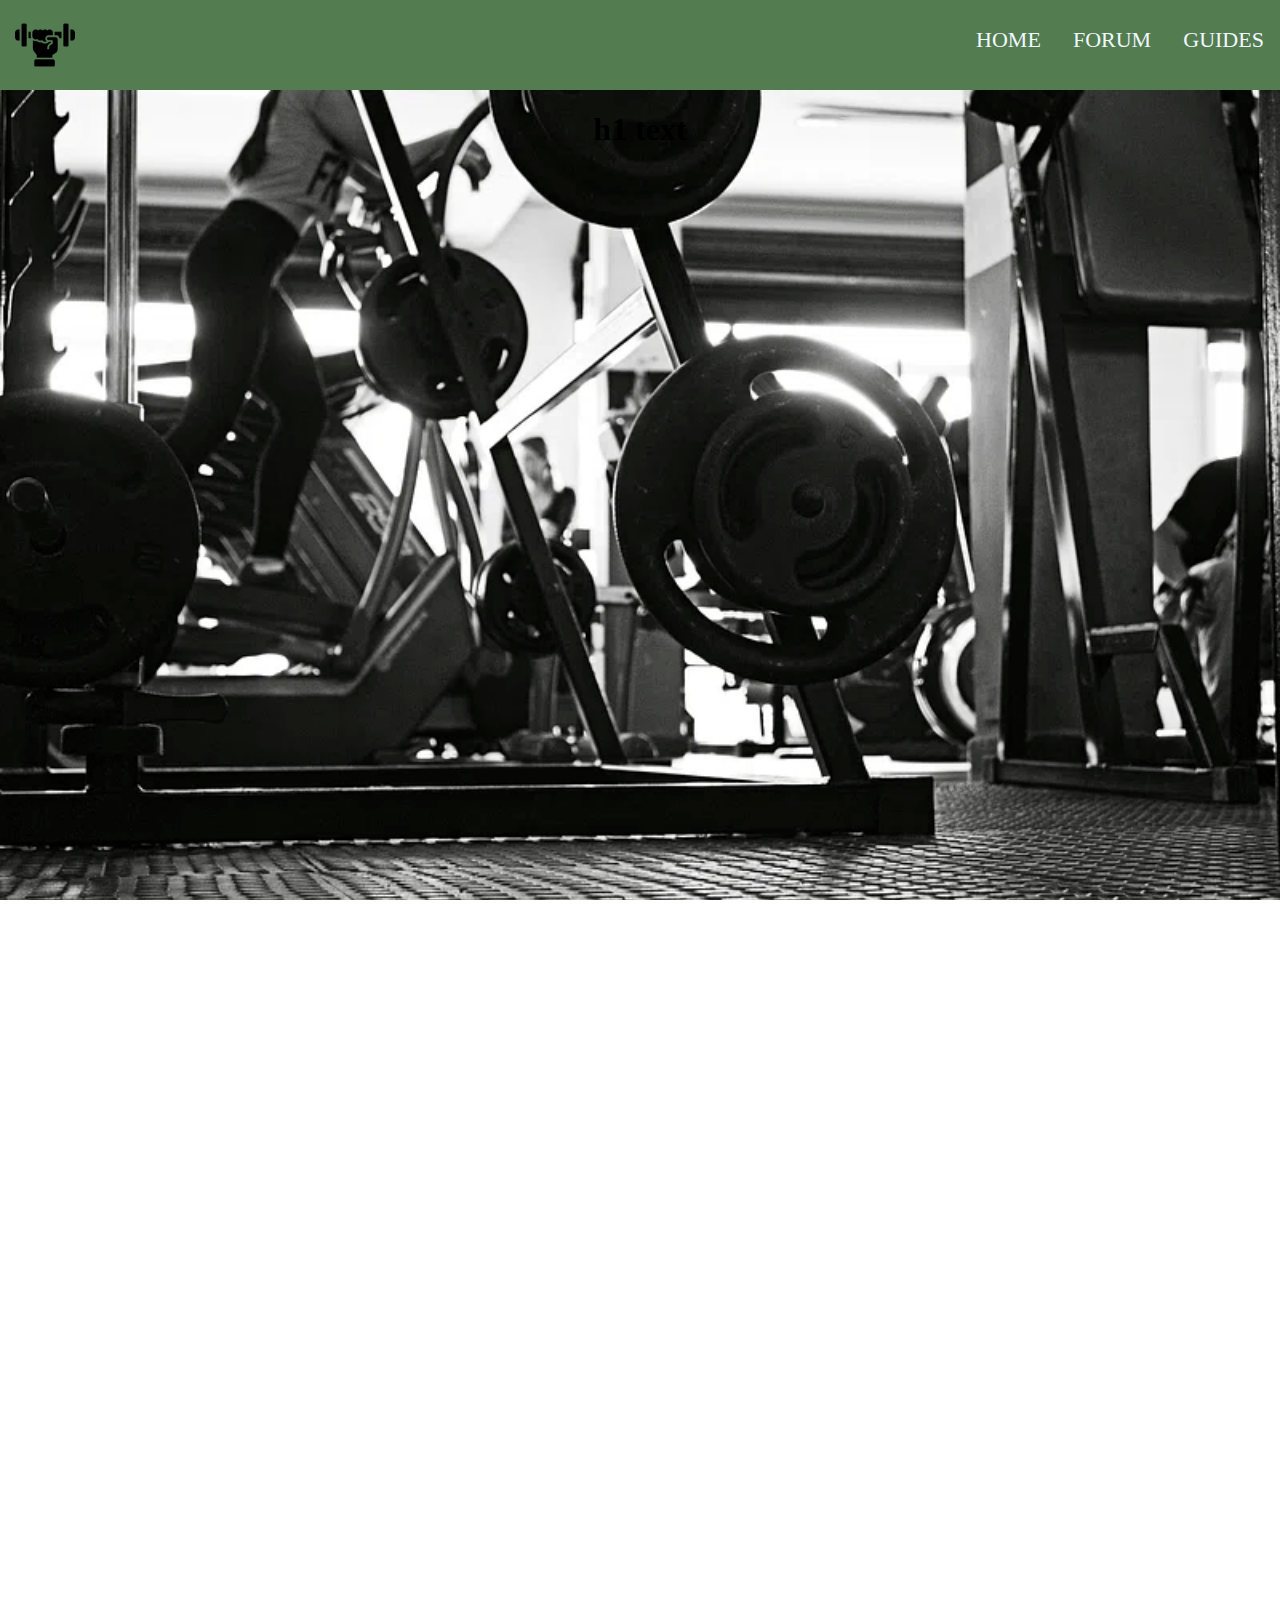
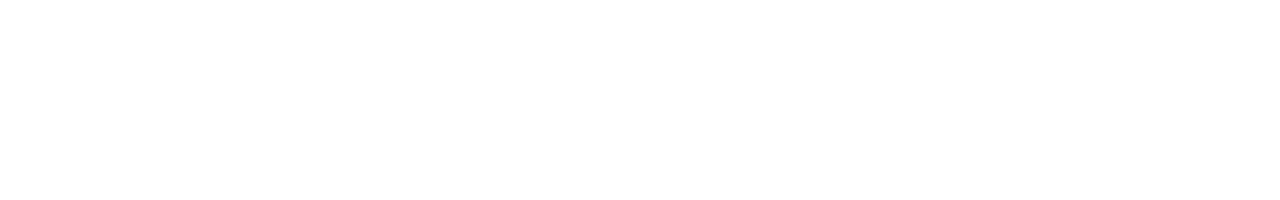
==== index.html @ c82b3e58 "v1" ====
<!DOCTYPE html>
<html lang="en">
<head>
    <meta charset="UTF-8">
    <meta http-equiv="X-UA-Compatible" content="IE=edge">
    <meta name="viewport" content="width=device-width, initial-scale=1.0">
    <link rel="stylesheet" href="css/style.css">
    <title>FitFam</title>
</head>
<body>
    <div id="wrapper">
        <header>
            <img src="img/logo.jpg" alt="logo" id="logo" >
            <nav>
              <a href="index.html">HOME</a>
              <a href="forum.html">FORUM</a>
              <a href="guides.html">GUIDES</a>
            </nav>
        </header>
        

        <main id="mainindex">
            <h1 class="center">h1 text</h1>
        </main>

    </div>
    
</body>
</html>
---- css/style.css ----
#wrapper {
    display: grid;
    height: 200vh;
    width: 100%;
    grid-template-rows: 10vh 90vh 30vh 50vh 10vh;
    grid-template-columns: 75vw 25vw;
    grid-template-areas:
        'hd hd'
        'mn mn'
        'dsc dsc'
        'etr etr'
        'ft ft';
}

body {
    margin: 0;
}

header {
    grid-area: hd;
    background-color:#537c50;
    position: fixed;
    display:flex;
    justify-content: space-between;
    left: 0;
    right: 0;
    height:10vh;
}

nav {
    display:flex;
    justify-content: space-around;
    width:25vw;
    padding-top: 3vh;
}

a {
    text-decoration: none;
    color:aliceblue;
    font-size: 22px;
}

#mainindex {
    grid-area: mn;
    background-image: url("../img/gym.jpg");
    /* background-position: center; */
    background-size:cover;
}

.center {
    text-align: center;
}
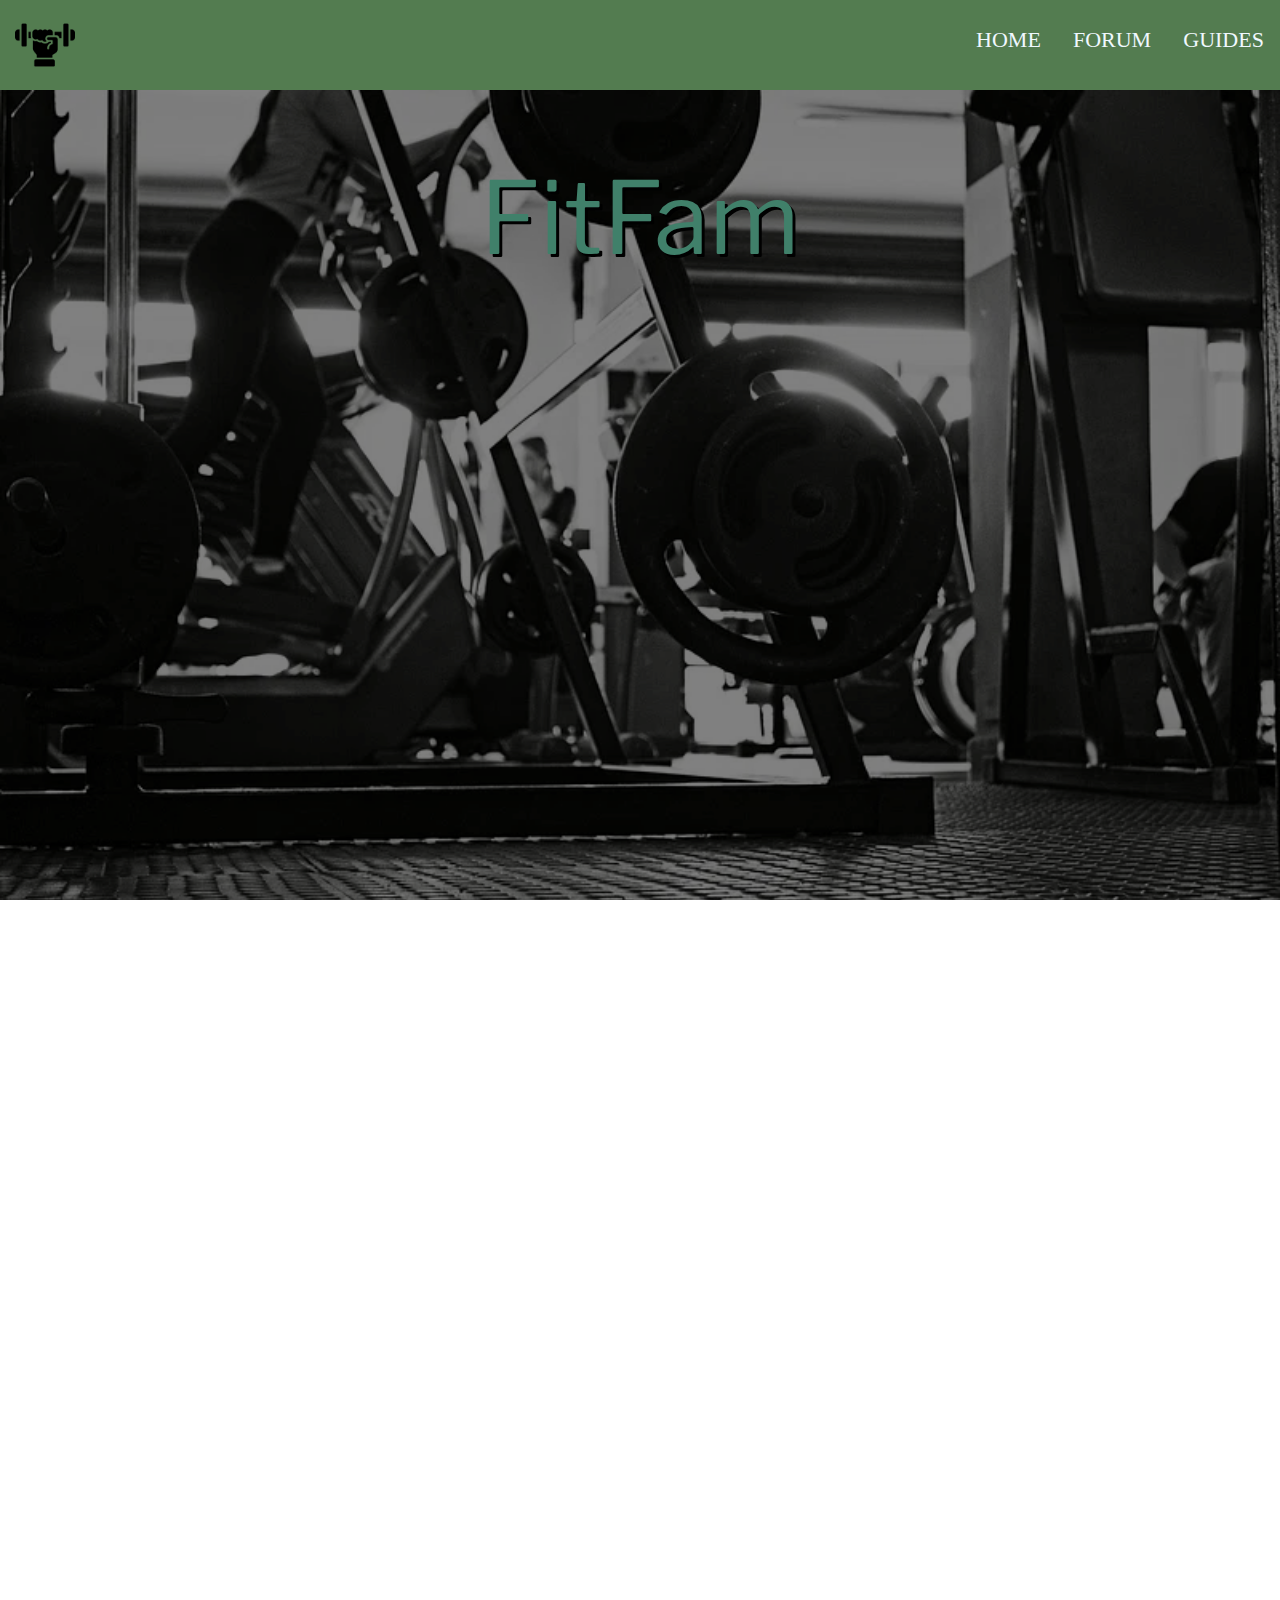
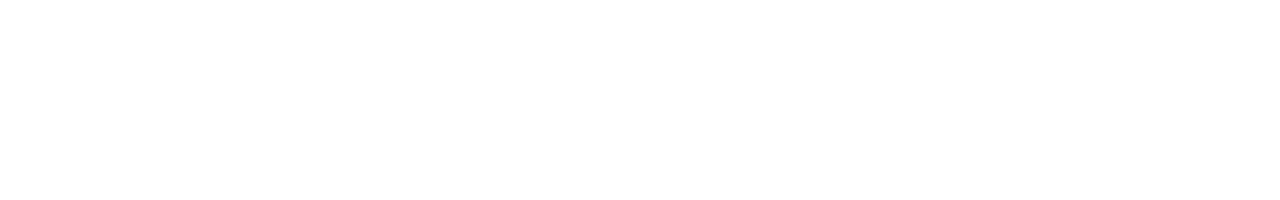
==== commit 02c9f1b2: "v1.1" ====
--- a/index.html
+++ b/index.html
@@ -20,7 +20,7 @@
         
 
         <main id="mainindex">
-            <h1 class="center">h1 text</h1>
+            <h1 class="center">FitFam</h1>
         </main>
 
     </div>
--- a/css/style.css
+++ b/css/style.css
@@ -1,13 +1,15 @@
+@import url('https://fonts.googleapis.com/css2?family=Libre+Franklin:wght@200;400&display=swap');
+
 #wrapper {
     display: grid;
     height: 200vh;
     width: 100%;
     grid-template-rows: 10vh 90vh 30vh 50vh 10vh;
-    grid-template-columns: 75vw 25vw;
+    grid-template-columns: 75% 25%;
     grid-template-areas:
         'hd hd'
         'mn mn'
-        'dsc dsc'
+        'desc desc'
         'etr etr'
         'ft ft';
 }
@@ -45,8 +47,17 @@
     background-image: url("../img/gym.jpg");
     /* background-position: center; */
     background-size:cover;
+    filter: brightness(50%)
 }
 
 .center {
     text-align: center;
+}
+
+h1 {
+    font-size:100px;
+    color:aquamarine;
+    text-shadow: 3px 3px black;
+    font-family: 'Libre Franklin', sans-serif;
+    font-weight: 400;
 }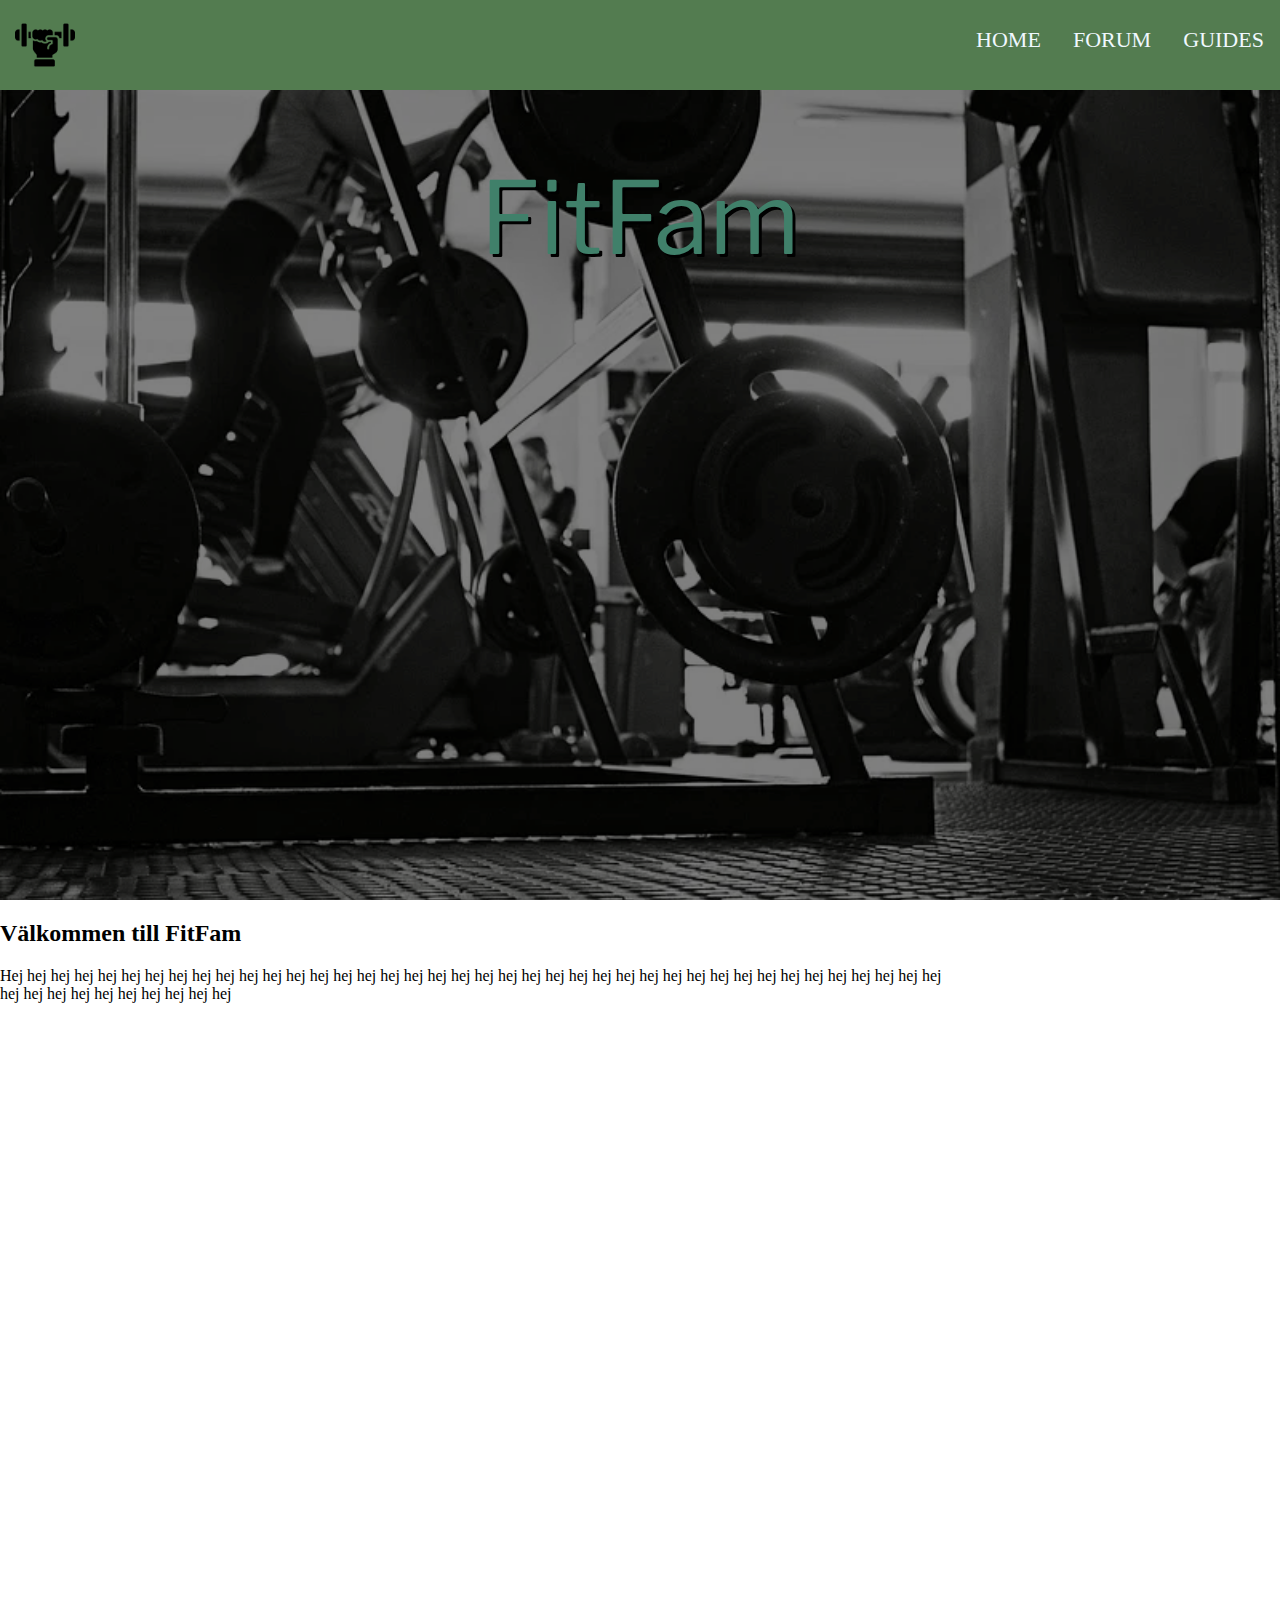
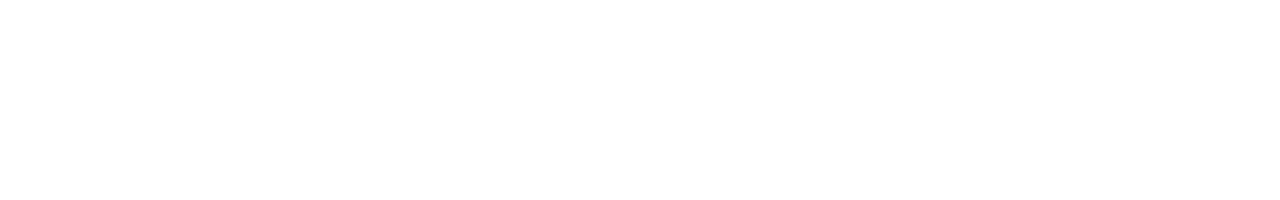
==== commit b755e1fe: "v1.1.1" ====
--- a/index.html
+++ b/index.html
@@ -23,6 +23,15 @@
             <h1 class="center">FitFam</h1>
         </main>
 
+        <section id="desc">
+          <h2>Välkommen till FitFam</h2>
+          <p>Hej hej hej hej hej hej hej hej hej hej hej hej hej hej hej hej hej hej hej hej hej hej hej hej hej hej hej hej hej hej hej hej hej hej hej hej hej hej hej hej hej hej hej hej hej hej hej hej hej hej</p>
+        </section>
+
+        <aside id="as">
+          
+        </aside>
+
     </div>
     
 </body>
--- a/css/style.css
+++ b/css/style.css
@@ -9,7 +9,7 @@
     grid-template-areas:
         'hd hd'
         'mn mn'
-        'desc desc'
+        'desc as'
         'etr etr'
         'ft ft';
 }
@@ -27,6 +27,7 @@
     left: 0;
     right: 0;
     height:10vh;
+    z-index: 10;
 }
 
 nav {
@@ -50,6 +51,10 @@
     filter: brightness(50%)
 }
 
+#desc {
+    grid-area:desc;
+}
+
 .center {
     text-align: center;
 }
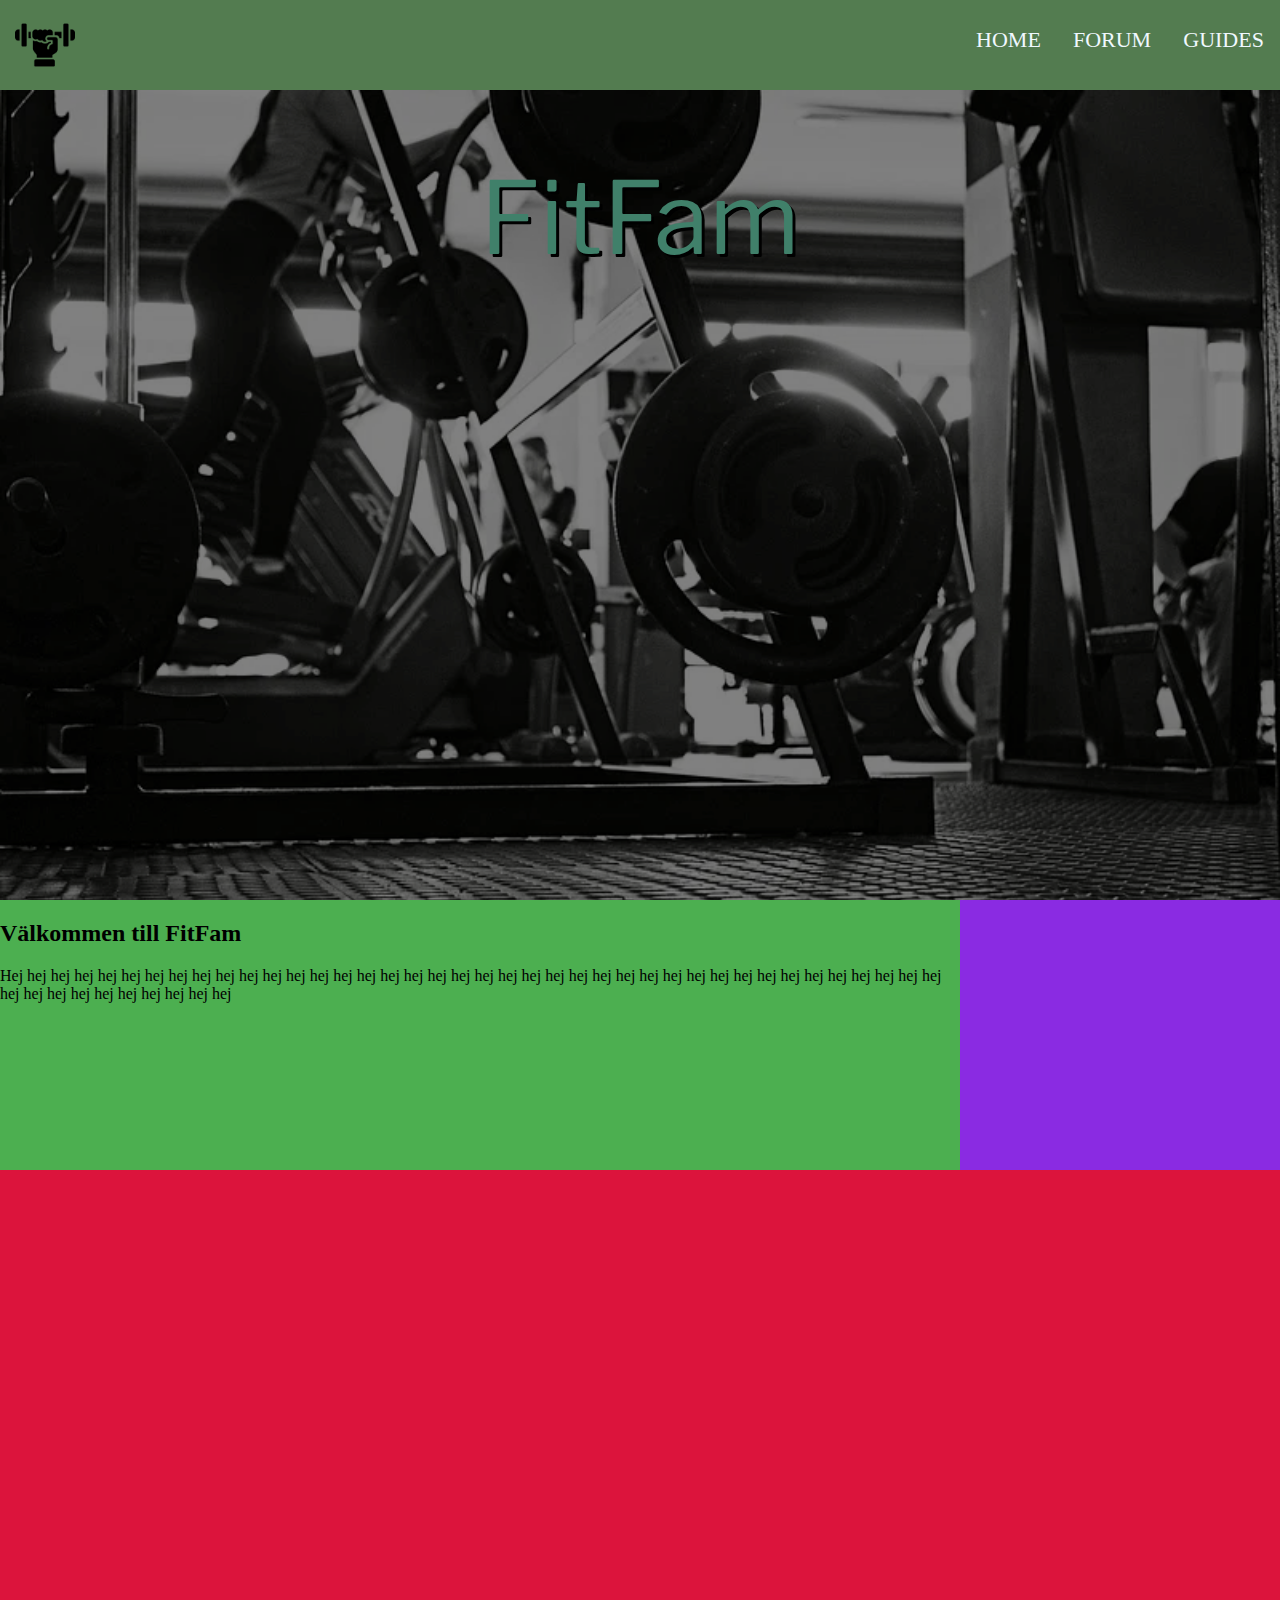
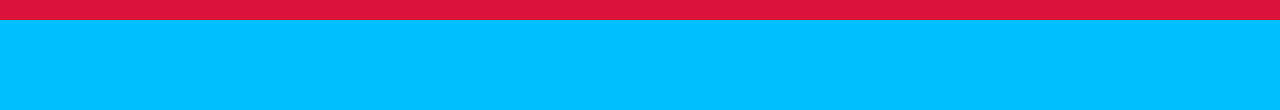
==== commit 4b81fd5c: "v1.2" ====
--- a/index.html
+++ b/index.html
@@ -32,6 +32,14 @@
           
         </aside>
 
+        <section id="sc">
+
+        </section>
+
+        <footer id="ft">
+
+        </footer>
+
     </div>
     
 </body>
--- a/css/style.css
+++ b/css/style.css
@@ -2,7 +2,7 @@
 
 #wrapper {
     display: grid;
-    height: 200vh;
+    height: 190vh;
     width: 100%;
     grid-template-rows: 10vh 90vh 30vh 50vh 10vh;
     grid-template-columns: 75% 25%;
@@ -10,7 +10,7 @@
         'hd hd'
         'mn mn'
         'desc as'
-        'etr etr'
+        'sc sc'
         'ft ft';
 }
 
@@ -52,7 +52,23 @@
 }
 
 #desc {
-    grid-area:desc;
+    grid-area: desc;
+    background-color:#4CAF50;
+}
+
+#as {
+    grid-area: as;
+    background-color: blueviolet;
+}
+
+#sc {
+    grid-area: sc;
+    background-color: crimson;
+}
+
+#ft {
+    grid-area: ft;
+    background-color: deepskyblue;
 }
 
 .center {
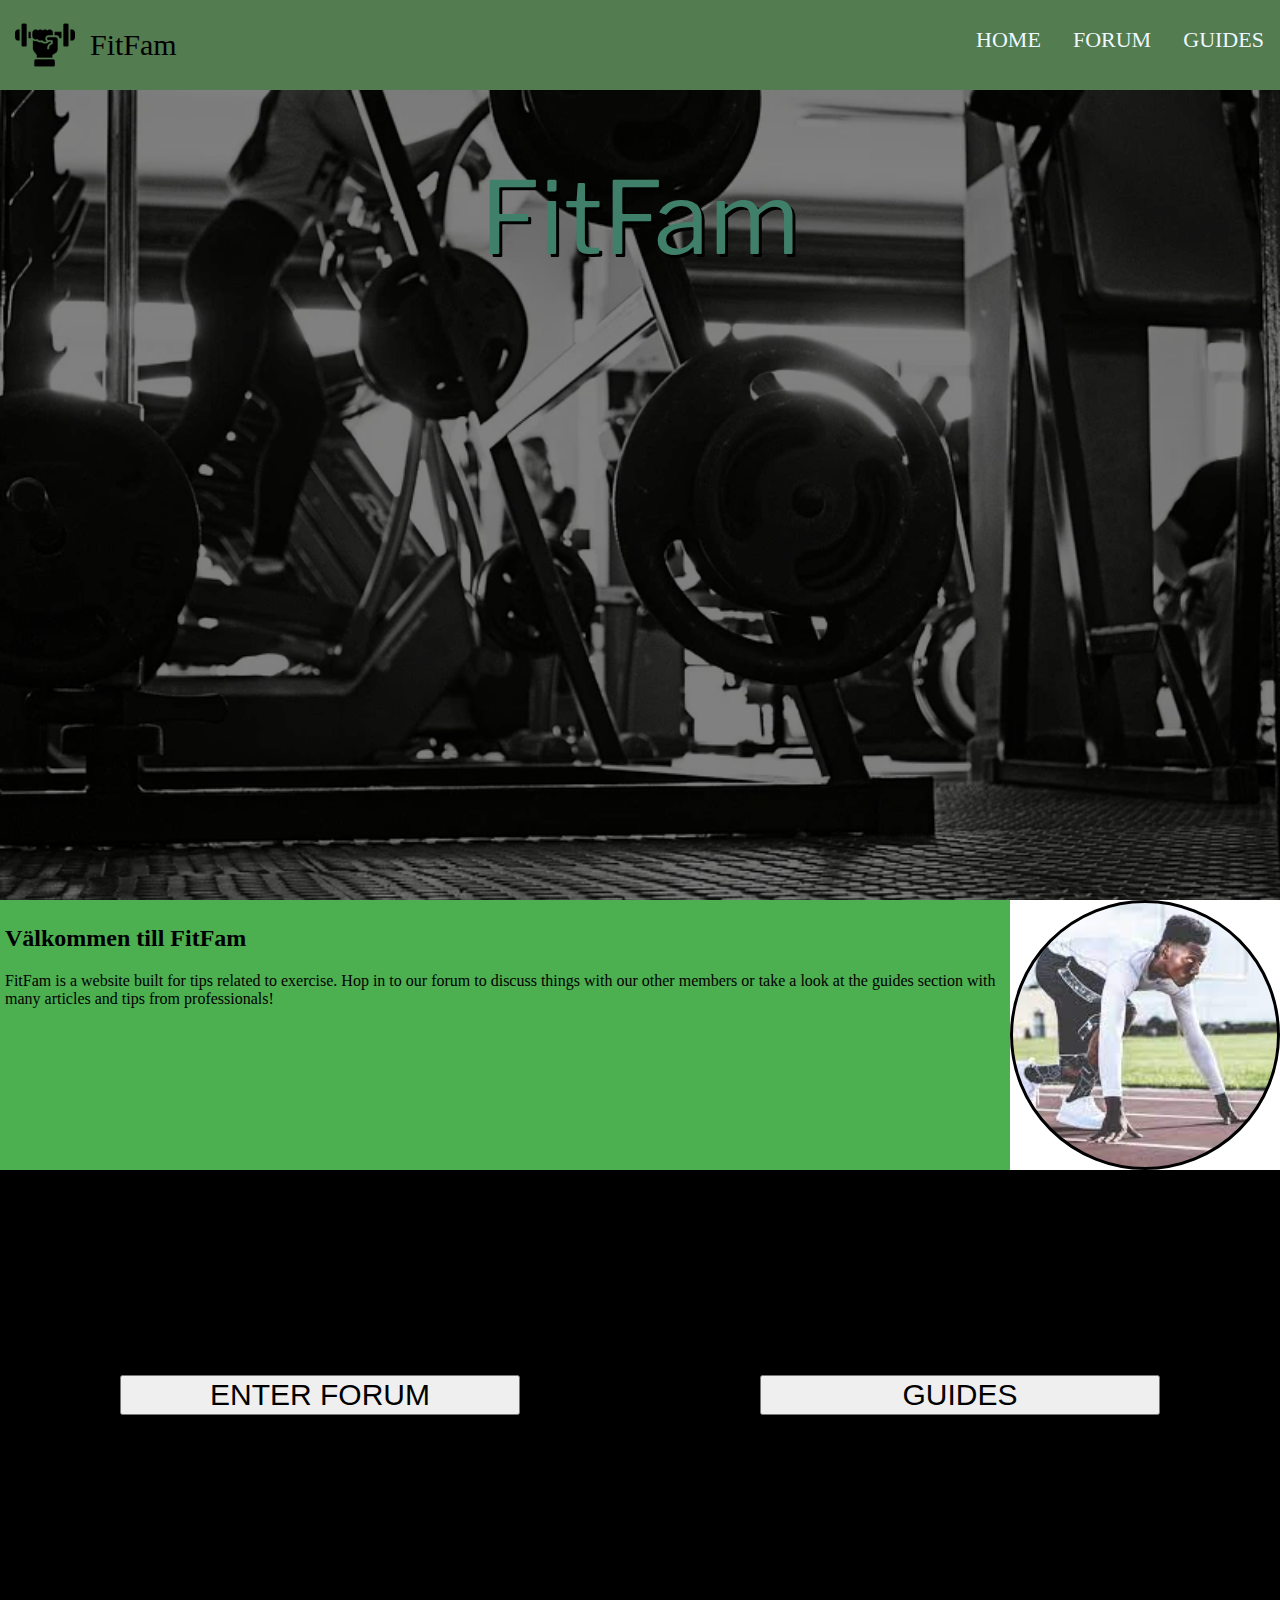
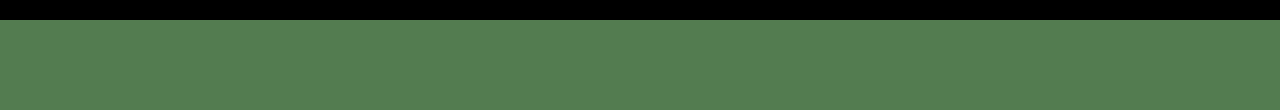
==== commit 51ab8c8c: "v2" ====
--- a/index.html
+++ b/index.html
@@ -1,46 +1,54 @@
 <!DOCTYPE html>
 <html lang="en">
+
 <head>
-    <meta charset="UTF-8">
-    <meta http-equiv="X-UA-Compatible" content="IE=edge">
-    <meta name="viewport" content="width=device-width, initial-scale=1.0">
-    <link rel="stylesheet" href="css/style.css">
-    <title>FitFam</title>
+  <meta charset="UTF-8">
+  <meta http-equiv="X-UA-Compatible" content="IE=edge">
+  <meta name="viewport" content="width=device-width, initial-scale=1.0">
+  <link rel="stylesheet" href="css/style.css">
+  <title>FitFam Home</title>
 </head>
+
 <body>
-    <div id="wrapper">
-        <header>
-            <img src="img/logo.jpg" alt="logo" id="logo" >
-            <nav>
-              <a href="index.html">HOME</a>
-              <a href="forum.html">FORUM</a>
-              <a href="guides.html">GUIDES</a>
-            </nav>
-        </header>
-        
+  <div id="wrapper">
+    <header>
+      <div id="logo">
+        <img src="img/logo.jpg" alt="logo" id="logo">
+        <span id="title">FitFam</span>
+      </div>
+      <nav>
+        <a href="index.html">HOME</a>
+        <a href="forum.html">FORUM</a>
+        <a href="guides.html">GUIDES</a>
+      </nav>
+    </header>
 
-        <main id="mainindex">
-            <h1 class="center">FitFam</h1>
-        </main>
 
-        <section id="desc">
-          <h2>Välkommen till FitFam</h2>
-          <p>Hej hej hej hej hej hej hej hej hej hej hej hej hej hej hej hej hej hej hej hej hej hej hej hej hej hej hej hej hej hej hej hej hej hej hej hej hej hej hej hej hej hej hej hej hej hej hej hej hej hej</p>
-        </section>
+    <main id="mainindex">
+      <h1 class="center">FitFam</h1>
+    </main>
 
-        <aside id="as">
-          
-        </aside>
+    <section id="desc" class="padding">
+      <h2>Välkommen till FitFam</h2>
+      <p>FitFam is a website built for tips related to exercise. Hop in to our forum to discuss things with our other
+        members or take a look at the guides section with many articles and tips from professionals!</p>
+    </section>
 
-        <section id="sc">
+    <aside id="as">
 
-        </section>
+    </aside>
 
-        <footer id="ft">
+    <section id="sc">
+      <button>ENTER FORUM</button>
+      <button>GUIDES</button>
+    </section>
 
-        </footer>
+    <footer id="ft">
 
-    </div>
-    
+    </footer>
+
+  </div>
+
 </body>
+
 </html>--- a/css/style.css
+++ b/css/style.css
@@ -5,7 +5,7 @@
     height: 190vh;
     width: 100%;
     grid-template-rows: 10vh 90vh 30vh 50vh 10vh;
-    grid-template-columns: 75% 25%;
+    grid-template-columns: 1fr 30vh;
     grid-template-areas:
         'hd hd'
         'mn mn'
@@ -14,6 +14,18 @@
         'ft ft';
 }
 
+#wrapperforum {
+    display: grid;
+    height:auto;
+    width:100%;
+    grid-template-rows: 10vh minmax(100vh,auto) 10vh;
+    grid-template-columns: 75% 25%;
+    grid-template-areas:
+    'hd hd'
+    'forum info'
+    'ft ft';
+}
+
 body {
     margin: 0;
 }
@@ -43,6 +55,123 @@
     font-size: 22px;
 }
 
+#info {
+    grid-area:info;
+    border:1px solid black;
+    margin:5px;
+    padding:5px;
+}
+
+.padding {
+    padding:5px;
+}
+
+.login {
+    width:70%;
+    padding:2px;
+    margin:2px;
+}
+
+input[type=text]:focus {
+    background-color: lightblue;
+}
+
+button:hover {
+    background-color: lightblue;
+}
+#forummain {
+    grid-area:forum;
+    display:flex;
+    flex-direction: column;
+    margin:5px;
+}
+
+#threads {
+    border: 1px solid black;
+}
+
+#topic {
+    border-bottom: 1px dotted black;
+    font-size:24px;
+}
+
+.topic {
+    font-size: 24px;
+}
+
+.question {
+    border-top: 1px dotted black;
+    border-bottom: 1px dotted black;
+    height:80px;
+    padding:5px;
+}
+
+.voices {
+    position: absolute;
+    left:600px;
+    font-size: 16px;
+}
+
+.posts {
+    position:absolute;
+    left:675px;
+    font-size: 16px;
+}
+
+.latest {
+    position: absolute;
+    left:750px;
+    font-size:16px;
+}
+
+.started {
+    font-size:16px;
+
+}
+
+#pages {
+    display:flex;
+    justify-content: flex-end;
+}
+
+#search {
+    height:20px;
+}
+
+.searchbutton {
+    height:20px;
+    width:120px;
+    font-size:14px;
+
+}
+.pageselect {
+    width:30px;
+    height:30px;
+    font-size: 12px;
+    text-align: center;
+}
+
+#pages2 {
+    display:flex;
+    justify-content: center;
+}
+
+.pageselect2 {
+    width:40px;
+    height:40px;
+    font-size: 20px;
+    text-align: center;
+}
+
+#logo {
+    height:10vh;
+    display: flex;
+    align-items: center;
+}
+
+#title {
+    font-size: 30px;
+}
 #mainindex {
     grid-area: mn;
     background-image: url("../img/gym.jpg");
@@ -51,6 +180,13 @@
     filter: brightness(50%)
 }
 
+button {
+    width:400px;
+    font-size: 30px;
+    height:40px;
+
+}
+
 #desc {
     grid-area: desc;
     background-color:#4CAF50;
@@ -58,17 +194,25 @@
 
 #as {
     grid-area: as;
-    background-color: blueviolet;
+    background-color: #4CAF50;
+    background-image: url("../img/running.jpg");
+    border:3px solid black;
+    border-radius: 10000px;
+    background-size: cover;
+    background-position: center center;
 }
 
 #sc {
     grid-area: sc;
-    background-color: crimson;
+    background-color:black; 
+    display:flex;
+    justify-content: space-around;
+    align-items: center;
 }
 
 #ft {
     grid-area: ft;
-    background-color: deepskyblue;
+    background-color:#537c50;
 }
 
 .center {
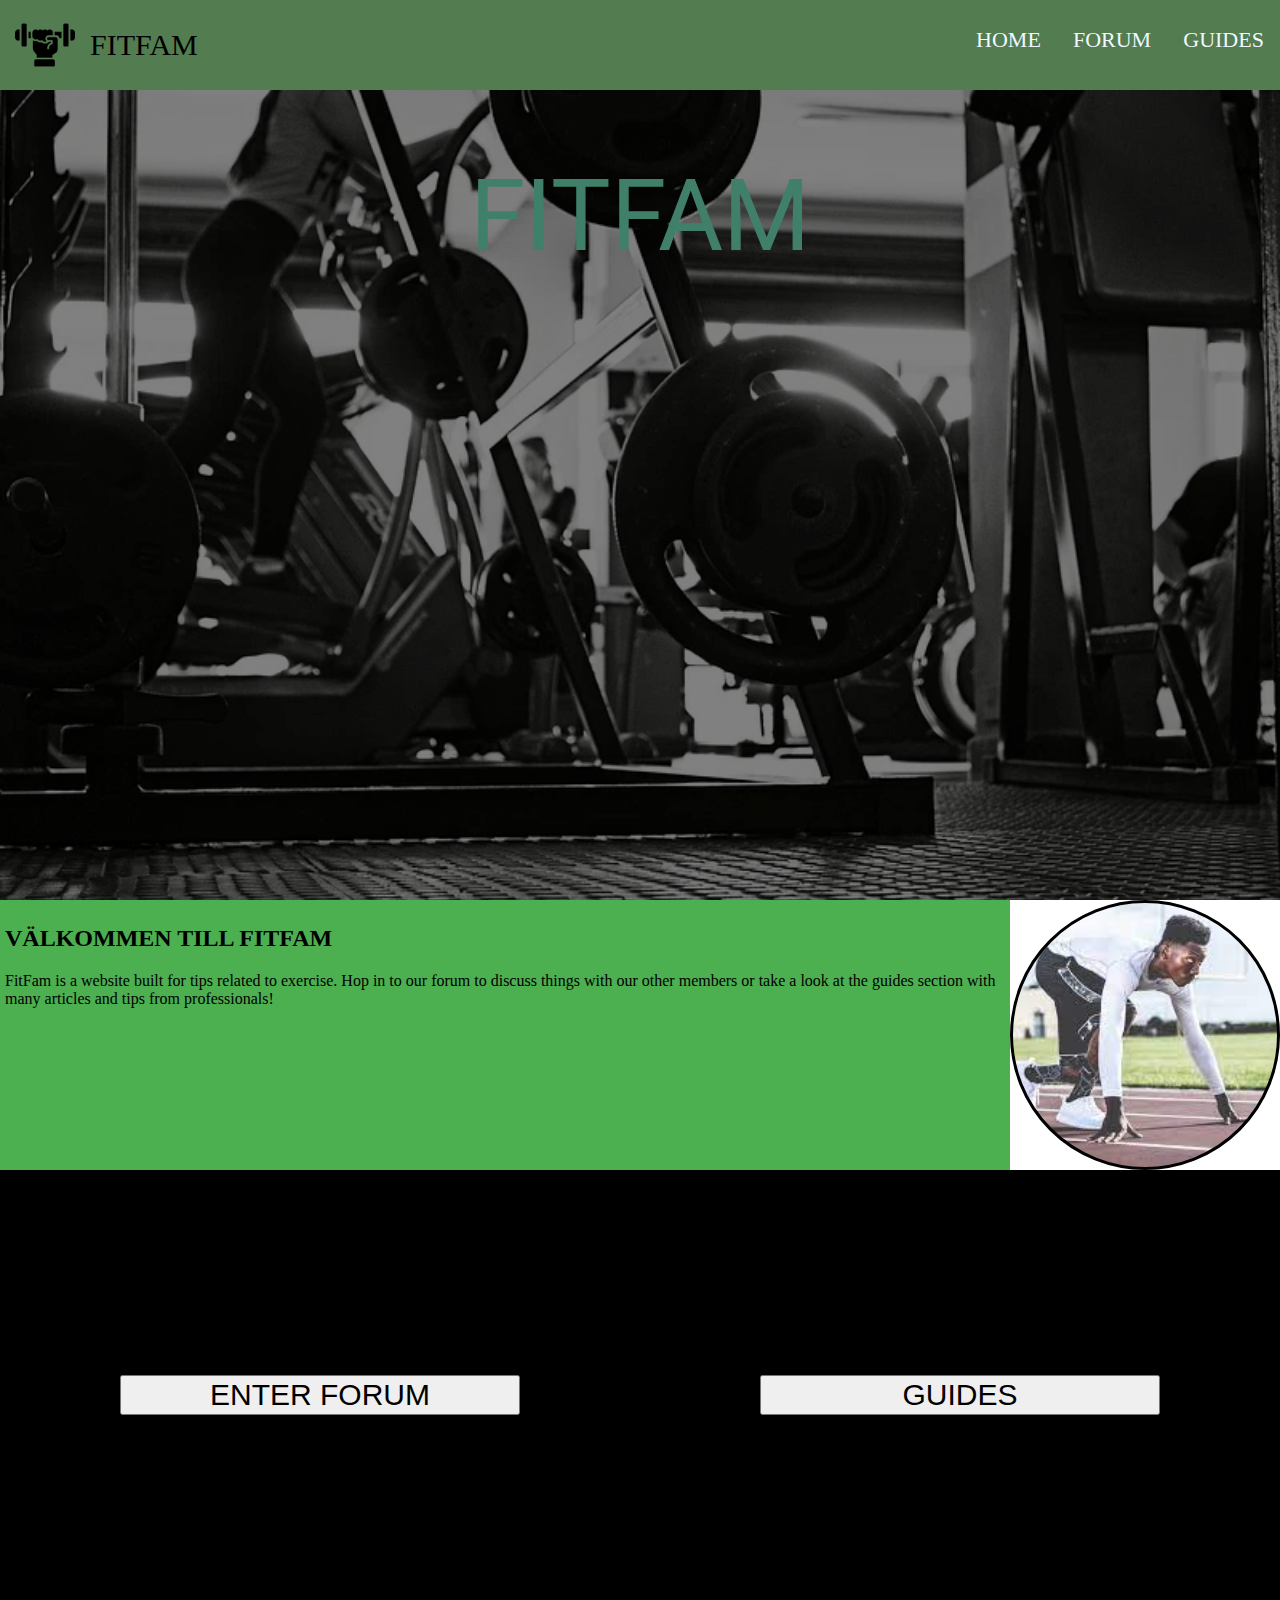
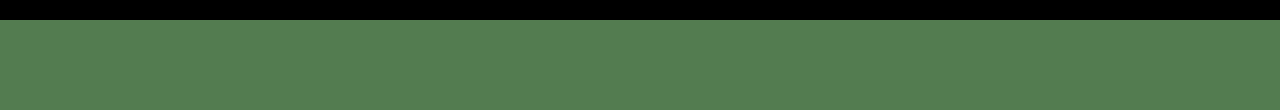
==== commit e99239cf: "v3" ====
--- a/index.html
+++ b/index.html
@@ -14,22 +14,22 @@
     <header>
       <div id="logo">
         <img src="img/logo.jpg" alt="logo" id="logo">
-        <span id="title">FitFam</span>
+        <span id="title">FITFAM</span>
       </div>
       <nav>
-        <a href="index.html">HOME</a>
-        <a href="forum.html">FORUM</a>
-        <a href="guides.html">GUIDES</a>
+        <a href="index.html" class="linkhead">HOME</a>
+        <a href="forum.html" class="linkhead">FORUM</a>
+        <a href="guides.html" class="linkhead">GUIDES</a>
       </nav>
     </header>
 
 
     <main id="mainindex">
-      <h1 class="center">FitFam</h1>
+      <h1 class="center">FITFAM</h1>
     </main>
 
     <section id="desc" class="padding">
-      <h2>Välkommen till FitFam</h2>
+      <h2>VÄLKOMMEN TILL FITFAM</h2>
       <p>FitFam is a website built for tips related to exercise. Hop in to our forum to discuss things with our other
         members or take a look at the guides section with many articles and tips from professionals!</p>
     </section>
--- a/css/style.css
+++ b/css/style.css
@@ -1,4 +1,5 @@
 @import url('https://fonts.googleapis.com/css2?family=Libre+Franklin:wght@200;400&display=swap');
+@import url('https://fonts.googleapis.com/css2?family=Roboto:wght@300&display=swap');
 
 #wrapper {
     display: grid;
@@ -42,6 +43,12 @@
     z-index: 10;
 }
 
+#forgot {
+    text-decoration: underline;
+    color: black;
+    font-size: 16px;
+}
+
 nav {
     display:flex;
     justify-content: space-around;
@@ -49,7 +56,7 @@
     padding-top: 3vh;
 }
 
-a {
+.linkhead {
     text-decoration: none;
     color:aliceblue;
     font-size: 22px;
@@ -59,6 +66,23 @@
     grid-area:info;
     border:1px solid black;
     margin:5px;
+    
+    display:flex;
+    flex-direction: column;
+}
+
+.linkcomment {
+    color:darkgoldenrod;
+}
+
+.newcomment {
+    border:1px solid black;
+    padding:3px;
+    margin:3px;
+}
+
+.infobox {
+    border-bottom: 2px dotted black;
     padding:5px;
 }
 
@@ -79,6 +103,14 @@
 button:hover {
     background-color: lightblue;
 }
+
+.loginbutton {
+    width:35%;
+    height:20px;
+    font-size: 14px;
+    margin:2px;
+}
+
 #forummain {
     grid-area:forum;
     display:flex;
@@ -222,7 +254,6 @@
 h1 {
     font-size:100px;
     color:aquamarine;
-    text-shadow: 3px 3px black;
-    font-family: 'Libre Franklin', sans-serif;
     font-weight: 400;
+    font-family: 'Roboto', sans-serif;
 }